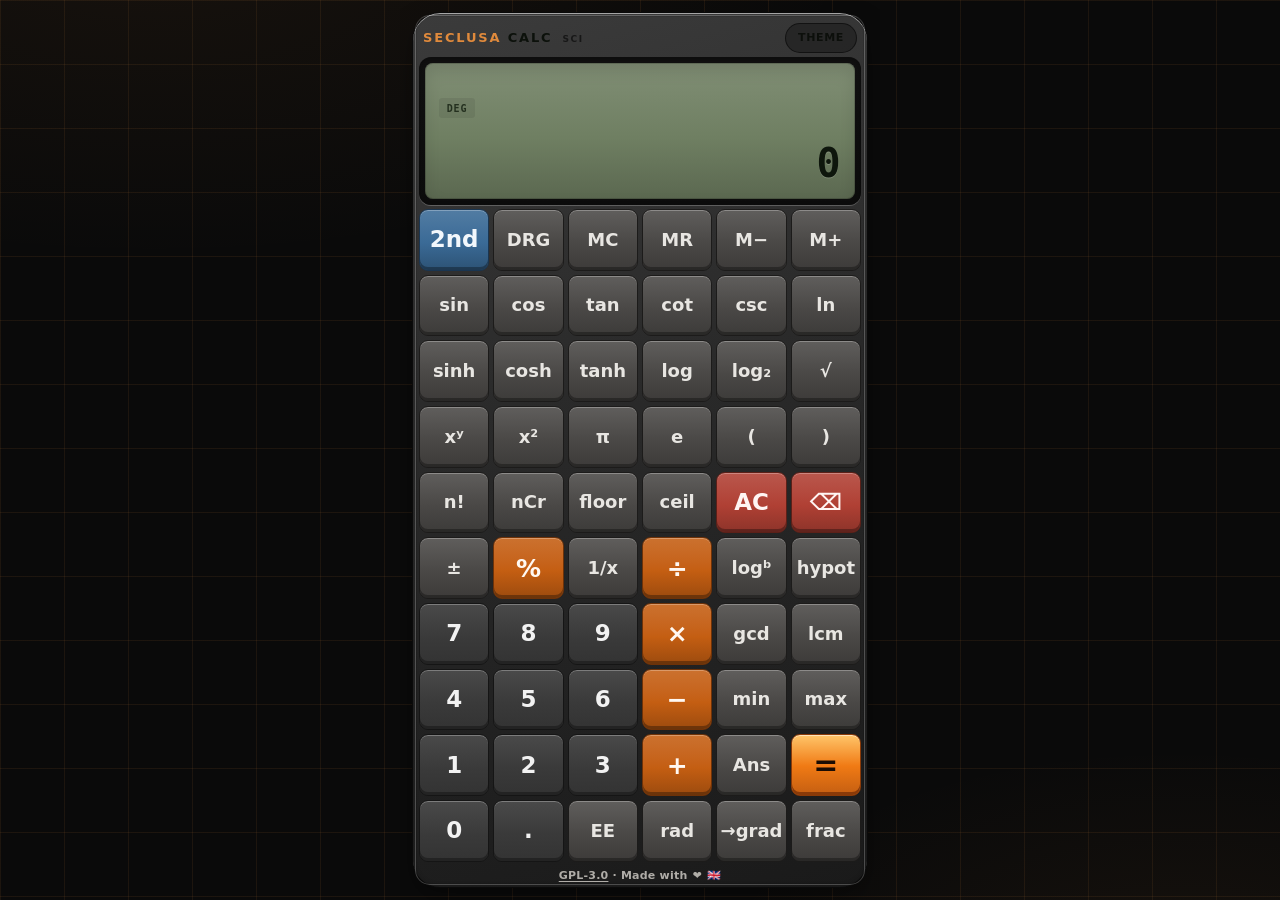
==== index.html @ 51671298 "Release 0.1.20: Seclusa Calc PWA — Casio %, System theme boot, handheld pad. Co-authored-by: Cursor " ====
<!DOCTYPE html>
<html lang="en" data-theme="dark" data-bg="grid">
<head>
  <meta charset="utf-8">
  <meta name="viewport" content="width=device-width, initial-scale=1, viewport-fit=cover">
  <meta name="description" content="Scientific calculator on this device. Nothing is sent anywhere.">
  <meta name="referrer" content="no-referrer">
  <meta name="color-scheme" content="light dark">
  <meta name="theme-color" content="#ffffff" media="(prefers-color-scheme: light)">
  <meta name="theme-color" content="#0a0a0a" media="(prefers-color-scheme: dark)">
  <meta name="apple-mobile-web-app-capable" content="yes">
  <meta name="mobile-web-app-capable" content="yes">
  <meta name="apple-mobile-web-app-title" content="Seclusa Calc">
  <meta name="version" content="0.1.20">

  <!--
    Permissions-Policy in a <meta> tag is inert. Browsers only honour it as a
    response header. It is here so the intent is visible next to the page that
    needs it; the enforcement lives in _headers and .htaccess.
  -->
  <meta http-equiv="Permissions-Policy" content="camera=(), microphone=(), geolocation=(), payment=(), usb=(), interest-cohort=(), browsing-topics=()">

  <!--
    CSP meta. Kept in step with the header by the copy in _headers and .htaccess.
    `connect-src 'none'` is the important one: the app cannot make a network
    request even if it wanted to. `frame-ancestors` is deliberately absent:
    browsers ignore it inside <meta>.
  -->
  <meta http-equiv="Content-Security-Policy" content="default-src 'self'; script-src 'self'; style-src 'self'; img-src 'self' data:; font-src 'self'; connect-src 'none'; media-src 'self'; object-src 'none'; base-uri 'none'; form-action 'none'; frame-src 'none'; child-src 'none'; manifest-src 'self'; worker-src 'self'; upgrade-insecure-requests">

  <title>Seclusa Calc</title>

  <script src="static/js/theme-boot.js?v=0.1.20"></script>
  <link rel="stylesheet" href="static/css/seclusa-base.css?v=0.1.20">
  <link rel="stylesheet" href="static/css/app.css?v=0.1.20">
  <link rel="manifest" href="manifest.json">
  <link rel="icon" href="static/icons/icon.svg" type="image/svg+xml">
  <link rel="apple-touch-icon" href="static/icons/icon-192.png">
</head>
<body>

<main class="wrap">
  <section class="calc" aria-label="Scientific calculator">
    <header class="calc-top">
      <div class="calc-badge">
        <h1 class="brand"><span class="brand-mark">SECLUSA</span> CALC</h1>
        <span class="calc-badge-model">SCI</span>
      </div>
      <button type="button" class="theme-btn" id="btn-theme" aria-haspopup="dialog" aria-controls="sheet-theme" aria-expanded="false">Theme</button>
    </header>

    <div class="readout" aria-live="polite">
      <div class="readout-glass">
        <div class="readout-meta">
          <button type="button" class="angle-chip" id="angle-mode" aria-pressed="false" title="Cycle degrees / radians / gradians">DEG</button>
          <span class="mem-chip" id="second-indicator" hidden>2nd</span>
          <span class="mem-chip" id="mem-indicator" hidden>M</span>
        </div>
        <div class="expr" id="expr"></div>
        <div class="display" id="display">0</div>
      </div>
    </div>

    <div class="keypad" id="keypad" role="group" aria-label="Calculator keys">
      <!-- row: shift + memory + angle -->
      <button type="button" class="key key-shift" data-key="2nd" aria-pressed="false">2nd</button>
      <button type="button" class="key key-fn" data-key="DRG"><span class="k-main">DRG</span></button>
      <button type="button" class="key key-fn" data-key="MC">MC</button>
      <button type="button" class="key key-fn" data-key="MR">MR</button>
      <button type="button" class="key key-fn" data-key="M-">M−</button>
      <button type="button" class="key key-fn" data-key="M+">M+</button>

      <!-- trig / inverse -->
      <button type="button" class="key key-fn" data-key="sin"><span class="k-main">sin</span><span class="k-alt">asin</span></button>
      <button type="button" class="key key-fn" data-key="cos"><span class="k-main">cos</span><span class="k-alt">acos</span></button>
      <button type="button" class="key key-fn" data-key="tan"><span class="k-main">tan</span><span class="k-alt">atan</span></button>
      <button type="button" class="key key-fn" data-key="cot"><span class="k-main">cot</span><span class="k-alt">sec</span></button>
      <button type="button" class="key key-fn" data-key="csc"><span class="k-main">csc</span><span class="k-alt">atan2</span></button>
      <button type="button" class="key key-fn" data-key="ln"><span class="k-main">ln</span><span class="k-alt">eˣ</span></button>

      <!-- hyperbolic / logs / roots -->
      <button type="button" class="key key-fn" data-key="sinh"><span class="k-main">sinh</span><span class="k-alt">asinh</span></button>
      <button type="button" class="key key-fn" data-key="cosh"><span class="k-main">cosh</span><span class="k-alt">acosh</span></button>
      <button type="button" class="key key-fn" data-key="tanh"><span class="k-main">tanh</span><span class="k-alt">atanh</span></button>
      <button type="button" class="key key-fn" data-key="log"><span class="k-main">log</span><span class="k-alt">10ˣ</span></button>
      <button type="button" class="key key-fn" data-key="log2"><span class="k-main">log₂</span><span class="k-alt">2ˣ</span></button>
      <button type="button" class="key key-fn" data-key="sqrt"><span class="k-main">√</span><span class="k-alt">∛</span></button>

      <!-- powers / constants / grouping -->
      <button type="button" class="key key-fn" data-key="x^y"><span class="k-main">xʸ</span><span class="k-alt">ʸ√x</span></button>
      <button type="button" class="key key-fn" data-key="x²"><span class="k-main">x²</span><span class="k-alt">x³</span></button>
      <button type="button" class="key key-fn" data-key="π"><span class="k-main">π</span><span class="k-alt">φ</span></button>
      <button type="button" class="key key-fn" data-key="e"><span class="k-main">e</span><span class="k-alt">rand</span></button>
      <button type="button" class="key key-fn" data-key="("><span class="k-main">(</span><span class="k-alt">,</span></button>
      <button type="button" class="key key-fn" data-key=")"><span class="k-main">)</span><span class="k-alt">|x|</span></button>

      <!-- combinatorics / clear -->
      <button type="button" class="key key-fn" data-key="!"><span class="k-main">n!</span><span class="k-alt">nPr</span></button>
      <button type="button" class="key key-fn" data-key="ncr"><span class="k-main">nCr</span><span class="k-alt">nPr</span></button>
      <button type="button" class="key key-fn" data-key="floor"><span class="k-main">floor</span><span class="k-alt">round</span></button>
      <button type="button" class="key key-fn" data-key="ceil"><span class="k-main">ceil</span><span class="k-alt">trunc</span></button>
      <button type="button" class="key key-warn" data-key="AC">AC</button>
      <button type="button" class="key key-warn" data-key="C">⌫</button>

      <!-- ops + extras -->
      <button type="button" class="key key-fn" data-key="±"><span class="k-main">±</span><span class="k-alt">EE</span></button>
      <button type="button" class="key key-op" data-key="%"><span class="k-main">%</span><span class="k-alt">frac</span></button>
      <button type="button" class="key key-fn" data-key="1/x"><span class="k-main">1/x</span><span class="k-alt">sign</span></button>
      <button type="button" class="key key-op" data-key="÷">÷</button>
      <button type="button" class="key key-fn" data-key="logb">logᵇ</button>
      <button type="button" class="key key-fn" data-key="hypot">hypot</button>

      <button type="button" class="key" data-key="7">7</button>
      <button type="button" class="key" data-key="8">8</button>
      <button type="button" class="key" data-key="9">9</button>
      <button type="button" class="key key-op" data-key="×">×</button>
      <button type="button" class="key key-fn" data-key="gcd">gcd</button>
      <button type="button" class="key key-fn" data-key="lcm">lcm</button>

      <button type="button" class="key" data-key="4">4</button>
      <button type="button" class="key" data-key="5">5</button>
      <button type="button" class="key" data-key="6">6</button>
      <button type="button" class="key key-op" data-key="-">−</button>
      <button type="button" class="key key-fn" data-key="min">min</button>
      <button type="button" class="key key-fn" data-key="max">max</button>

      <button type="button" class="key" data-key="1">1</button>
      <button type="button" class="key" data-key="2">2</button>
      <button type="button" class="key" data-key="3">3</button>
      <button type="button" class="key key-op" data-key="+">+</button>
      <button type="button" class="key key-fn" data-key="ans"><span class="k-main">Ans</span><span class="k-alt">deg</span></button>
      <button type="button" class="key key-eq" data-key="=">=</button>

      <button type="button" class="key key-zero" data-key="0">0</button>
      <button type="button" class="key" data-key=".">.</button>
      <button type="button" class="key key-fn" data-key="EE">EE</button>
      <button type="button" class="key key-fn" data-key="rad">rad</button>
      <button type="button" class="key key-fn" data-key="grad">→grad</button>
      <button type="button" class="key key-fn" data-key="frac">frac</button>
    </div>

    <footer class="calc-foot">
      <p>
        <a href="LICENSE">GPL-3.0</a>
        · Made with <span class="heart" role="img" aria-label="love">❤️</span> 🇬🇧
      </p>
    </footer>
  </section>
</main>

<div class="scrim" id="scrim"></div>

<div class="sheet" id="sheet-theme" role="dialog" aria-modal="false" aria-label="Theme" aria-hidden="true" inert>
  <div class="sheet-handle" aria-hidden="true"></div>
  <h3>Theme</h3>
  <p class="note">Mode</p>
  <div class="theme-mode-row" role="radiogroup" aria-label="Colour mode">
    <button type="button" class="theme-chip" data-theme-opt="system" role="radio" aria-checked="false">System</button>
    <button type="button" class="theme-chip" data-theme-opt="light" role="radio" aria-checked="false">Light</button>
    <button type="button" class="theme-chip" data-theme-opt="dark" role="radio" aria-checked="false">Dark</button>
  </div>
  <p class="note">Orange ruled lines stay on. Solid colour skies are not used here.</p>
  <p class="note">On this device</p>
  <div class="theme-mode-row">
    <button type="button" class="btn" id="btn-clear">Clear saved data</button>
  </div>
</div>

<div class="toast" id="toast" role="status" aria-live="polite" hidden></div>

<script src="static/js/store.js?v=0.1.20"></script>
<script src="static/js/theme.js?v=0.1.20"></script>
<script src="static/js/calc.js?v=0.1.20"></script>
<script src="static/js/app.js?v=0.1.20"></script>
</body>
</html>
---- static/css/seclusa-base.css ----
/*
 * Seclusa base theme — the shared palette for every Seclusa app.
 *
 * CANONICAL COPY. Edit this file, then run:
 *
 *     python3 scripts/sync_theme.py
 *
 * which copies it into each app that has opted in. A test fails if any app's
 * copy has drifted from this one, so there is exactly one place to change.
 *
 * Why a copy and not a shared link: every app here is a standalone PWA. It has
 * to work offline, be hosted from its own folder, and open from a file:// path
 * in development. A stylesheet that reached across folders into a parent
 * directory would break all three. So the tokens travel with the app.
 *
 * The palette is black and white on purpose. These apps are sold on what they
 * do not do with your data, and colour is not something that earns its place
 * here. There is no brand colour: the accent is simply the opposite of the
 * background, white on black and black on white.
 *
 * The default page sky is orange ruled lines + a soft orange corner glow on
 * that black/white surface (Light = white sheet, Dark = near-black). Apps that
 * need a flat or solid sky set data-bg to something other than "grid".
 *
 * Two things keep colour, because colour there carries meaning and removing it
 * would remove information rather than decoration:
 *   - status (--danger, --warn, --ok): an overdue reminder has to look overdue
 *   - the calendar's event types, which the user can set themselves

 */

:root {
  color-scheme: light;

  /* Surfaces. Near-black rather than pure black so an edge against pure black
     is still visible on an OLED panel. */
  --bg: #ffffff;
  --surface: #ffffff;
  --surface-2: #f2f2f2;
  --surface-3: #e6e6e6;

  /* Text. */
  --text: #0a0a0a;
  --text-dim: #5a5a5a;
  --text-faint: #8a8a8a;

  /* Lines. */
  --border: #d4d4d4;
  --border-strong: #a8a8a8;

  /* Ruled lines on a sheet of paper. Derived rather than repeated per theme,
     so it darkens and lightens with everything else. */
  --rule: color-mix(in srgb, var(--text) 9%, transparent);

  /* The accent is the opposite of the background: it marks the current
     selection and the primary action, nothing else. */
  --accent: #0a0a0a;
  --accent-hover: #000000;
  --accent-text: #ffffff;
  --accent-tint: rgba(10, 10, 10, 0.08);
  --accent-glow: rgba(10, 10, 10, 0.28);

  /* The one warm note. Deliberately weak: this tints and glows, it does not
     fill. Anything solid should use --accent. */
  --warm: #c45e12;
  --warm-strong: #9a4a0c;
  --warm-tint: rgba(196, 94, 18, 0.09);
  --warm-edge: rgba(196, 94, 18, 0.4);
  --warm-glow: rgba(196, 94, 18, 0.32);

  /* Status. Kept because they carry meaning, not decoration. */
  --danger: #a1160d;
  --warn: #6b4b00;
  --ok: #1c6b3c;

  --shadow: 0 1px 3px rgba(0, 0, 0, 0.13), 0 1px 2px rgba(0, 0, 0, 0.09);
  --radius: 10px;

  /* Default orange lines sky (light sheet). Kept very faint so content wins. */
  --grid-line: color-mix(in srgb, var(--warm) 7%, transparent);
  --grid-wash: color-mix(in srgb, var(--warm) 5%, transparent);
}

@media (prefers-color-scheme: dark) {
  :root {
    color-scheme: dark;

    --bg: #0a0a0a;
    --surface: #111111;
    --surface-2: #1c1c1c;
    --surface-3: #262626;

    --text: #f5f5f5;
    --text-dim: #a3a3a3;
    --text-faint: #737373;

    --border: #2e2e2e;
    --border-strong: #454545;

    --accent: #ffffff;
    --accent-hover: #ffffff;
    --accent-text: #0a0a0a;
    --accent-tint: rgba(255, 255, 255, 0.14);
    --accent-glow: rgba(255, 255, 255, 0.4);

    --warm: #e08a3c;
    --warm-strong: #f0a35f;
    --warm-tint: rgba(224, 138, 60, 0.12);
    --warm-edge: rgba(224, 138, 60, 0.45);
    --warm-glow: rgba(224, 138, 60, 0.4);

    --danger: #f2857c;
    --warn: #e0b25a;
    --ok: #6cc48f;

    --shadow: 0 1px 3px rgba(0, 0, 0, 0.5);

    --grid-line: color-mix(in srgb, var(--warm) 9%, transparent);
    --grid-wash: color-mix(in srgb, var(--warm) 6%, transparent);
  }
}

/* When an app sets an explicit theme (the calendar pane does, via
   data-theme), that wins over the system preference. The tokens are declared
   once and re-pointed, rather than duplicated per attribute. */
[data-theme="light"] {
  color-scheme: light;
  --bg: #ffffff;
  --surface: #ffffff;
  --surface-2: #f2f2f2;
  --surface-3: #e6e6e6;
  --text: #0a0a0a;
  --text-dim: #5a5a5a;
  --text-faint: #8a8a8a;
  --border: #d4d4d4;
  --border-strong: #a8a8a8;
  --accent: #0a0a0a;
  --accent-hover: #000000;
  --accent-text: #ffffff;
  --accent-tint: rgba(10, 10, 10, 0.08);
  --accent-glow: rgba(10, 10, 10, 0.28);
  --warm: #c45e12;
  --warm-strong: #9a4a0c;
  --warm-tint: rgba(196, 94, 18, 0.09);
  --warm-edge: rgba(196, 94, 18, 0.4);
  --warm-glow: rgba(196, 94, 18, 0.32);
  --danger: #a1160d;
  --warn: #6b4b00;
  --ok: #1c6b3c;
  --grid-line: color-mix(in srgb, var(--warm) 7%, transparent);
  --grid-wash: color-mix(in srgb, var(--warm) 5%, transparent);
}

[data-theme="dark"] {
  color-scheme: dark;
  --bg: #0a0a0a;
  --surface: #111111;
  --surface-2: #1c1c1c;
  --surface-3: #262626;
  --text: #f5f5f5;
  --text-dim: #a3a3a3;
  --text-faint: #737373;
  --border: #2e2e2e;
  --border-strong: #454545;
  --accent: #ffffff;
  --accent-hover: #ffffff;
  --accent-text: #0a0a0a;
  --accent-tint: rgba(255, 255, 255, 0.14);
  --accent-glow: rgba(255, 255, 255, 0.4);
  --warm: #e08a3c;
  --warm-strong: #f0a35f;
  --warm-tint: rgba(224, 138, 60, 0.12);
  --warm-edge: rgba(224, 138, 60, 0.45);
  --warm-glow: rgba(224, 138, 60, 0.4);
  --danger: #f2857c;
  --warn: #e0b25a;
  --ok: #6cc48f;
  --grid-line: color-mix(in srgb, var(--warm) 9%, transparent);
  --grid-wash: color-mix(in srgb, var(--warm) 6%, transparent);
}

/*
 * Default Seclusa sky: orange ruled lines + soft corner glow.
 * Light = white sheet; Dark = near-black. No filter / background-attachment:fixed.
 * Opt out: set data-bg to anything except "grid" (Weather solid skies do this).
 */
html {
  background-color: var(--bg);
}

/*
 * Body stays transparent + isolated so body::before (z-index: -1) can paint
 * the sky. An opaque body (or a ::before that slips behind html) hid the lines
 * so only a top sliver leaked. Solid data-bg values set body colour below.
 */
html body {
  background-color: transparent;
  isolation: isolate;
}

html body::before {
  content: "";
  position: fixed;
  inset: 0;
  z-index: -1;
  pointer-events: none;
  background-color: var(--bg);
  background-image:
    linear-gradient(var(--grid-line) 1px, transparent 1px),
    linear-gradient(90deg, var(--grid-line) 1px, transparent 1px),
    radial-gradient(ellipse 95% 60% at 12% -6%, var(--grid-wash), transparent 58%),
    radial-gradient(ellipse 70% 48% at 92% 108%, var(--grid-wash), transparent 52%);
  background-size: 64px 64px, 64px 64px, auto, auto;
}

html[data-bg]:not([data-bg="grid"]) body::before {
  background-image: none;
  background-color: var(--bg-solid, var(--bg));
}

/* Named / custom solid page colours (Theme → Background). Not Day/Night. */
html {
  --bg-custom: #5faff0;
  --bg-solid: var(--bg);
}

html[data-bg="blue"] { --bg-solid: #3b82f6; }
html[data-bg="lightblue"] { --bg-solid: #7dd3fc; }
html[data-bg="teal"] { --bg-solid: #14b8a6; }
html[data-bg="green"] { --bg-solid: #22c55e; }
html[data-bg="yellow"] { --bg-solid: #facc15; }
html[data-bg="orange"] { --bg-solid: #f97316; }
html[data-bg="red"] { --bg-solid: #ef4444; }
html[data-bg="purple"] { --bg-solid: #a855f7; }
html[data-bg="black"] { --bg-solid: #0a0a0a; }
html[data-bg="white"] { --bg-solid: #ffffff; }
html[data-bg="custom"] { --bg-solid: var(--bg-custom, #5faff0); }

html[data-bg="blue"],
html[data-bg="lightblue"],
html[data-bg="teal"],
html[data-bg="green"],
html[data-bg="yellow"],
html[data-bg="orange"],
html[data-bg="red"],
html[data-bg="purple"],
html[data-bg="black"],
html[data-bg="white"],
html[data-bg="custom"] {
  --bg: var(--bg-solid);
  background-color: var(--bg-solid);
}

html[data-bg="blue"] body,
html[data-bg="lightblue"] body,
html[data-bg="teal"] body,
html[data-bg="green"] body,
html[data-bg="yellow"] body,
html[data-bg="orange"] body,
html[data-bg="red"] body,
html[data-bg="purple"] body,
html[data-bg="black"] body,
html[data-bg="white"] body,
html[data-bg="custom"] body {
  background-color: var(--bg-solid);
}

/* Colour / light pages → frosted light chrome. Near-black → dark chrome. */
html[data-bg="white"],
html[data-bg="yellow"],
html[data-bg="lightblue"],
html[data-bg="blue"],
html[data-bg="teal"],
html[data-bg="green"],
html[data-bg="orange"],
html[data-bg="red"],
html[data-bg="purple"],
html[data-bg-tone="light"] {
  --surface: color-mix(in srgb, #ffffff 92%, var(--bg-solid));
  --surface-2: color-mix(in srgb, #ffffff 86%, var(--bg-solid));
  --surface-3: #ffffff;
  --border: color-mix(in srgb, #0a0a0a 14%, transparent);
  --border-strong: color-mix(in srgb, #0a0a0a 22%, transparent);
  --text: #0a0a0a;
  --text-dim: #4a4a4a;
  --text-faint: #6a6a6a;
  --accent: #0a0a0a;
  --accent-hover: #000000;
  --accent-text: #ffffff;
  --accent-tint: rgba(10, 10, 10, 0.08);
}

html[data-bg="black"],
html[data-bg-tone="dark"] {
  --surface: #141414;
  --surface-2: #1c1c1c;
  --surface-3: #262626;
  --border: #2e2e2e;
  --border-strong: #454545;
  --text: #f5f5f5;
  --text-dim: #a3a3a3;
  --text-faint: #737373;
  --accent: #ffffff;
  --accent-hover: #ffffff;
  --accent-text: #0a0a0a;
  --accent-tint: rgba(255, 255, 255, 0.14);
}

html[data-bg="custom"][data-bg-tone="light"] {
  --surface: color-mix(in srgb, #ffffff 92%, var(--bg-solid));
  --surface-2: color-mix(in srgb, #ffffff 86%, var(--bg-solid));
  --surface-3: #ffffff;
  --border: color-mix(in srgb, #0a0a0a 14%, transparent);
  --border-strong: color-mix(in srgb, #0a0a0a 22%, transparent);
  --text: #0a0a0a;
  --text-dim: #4a4a4a;
  --text-faint: #6a6a6a;
  --accent: #0a0a0a;
  --accent-hover: #000000;
  --accent-text: #ffffff;
}

html[data-bg="custom"][data-bg-tone="dark"] {
  --surface: color-mix(in srgb, #141414 88%, var(--bg-solid));
  --surface-2: color-mix(in srgb, #1c1c1c 90%, var(--bg-solid));
  --surface-3: color-mix(in srgb, #262626 92%, var(--bg-solid));
  --border: color-mix(in srgb, #ffffff 14%, transparent);
  --border-strong: color-mix(in srgb, #ffffff 22%, transparent);
  --text: #f5f5f5;
  --text-dim: #a3a3a3;
  --text-faint: #737373;
  --accent: #ffffff;
  --accent-hover: #ffffff;
  --accent-text: #0a0a0a;
}
---- static/css/app.css ----
/*
 * Seclusa Calc — full-viewport calculator body.
 * Palette tokens live in seclusa-base.css. Orange accents use --warm.
 */

* { box-sizing: border-box; }
[hidden] { display: none !important; }

html {
  height: 100%;
}

body {
  margin: 0;
  min-height: 100%;
  min-height: 100dvh;
  display: flex;
  flex-direction: column;
  background: var(--bg);
  color: var(--text);
  font: 15px/1.5 system-ui, -apple-system, "Segoe UI", Roboto, sans-serif;
  -webkit-font-smoothing: antialiased;
  overscroll-behavior: none;
}

button { font: inherit; color: inherit; background: none; border: none; cursor: pointer; }
:focus-visible { outline: 2px solid var(--warm); outline-offset: 2px; }

/* ------------------------------------------------------------------ page */

.wrap {
  flex: 1 1 auto;
  display: flex;
  flex-direction: column;
  min-height: 100%;
  min-height: 100dvh;
  width: 100%;
  max-width: 480px;
  margin: 0 auto;
  overflow-x: hidden;
  overflow-y: auto;
  -webkit-overflow-scrolling: touch;
  padding:
    env(safe-area-inset-top, 0px)
    env(safe-area-inset-right, 0px)
    env(safe-area-inset-bottom, 0px)
    env(safe-area-inset-left, 0px);
}

/* ---------------------------------------------------------- calc chassis */

.calc {
  --calc-shell: #d8d6d2;
  --calc-shell-deep: #b8b5b0;
  --calc-shell-edge: #9a9792;
  --calc-inset: #c4c1bc;
  --calc-lcd: #9aaa8e;
  --calc-lcd-ink: #1a2a18;
  --calc-lcd-dim: #3d4f38;
  --calc-lcd-frame: #6a6864;
  --key-digit: #f4f2ee;
  --key-digit-edge: #c8c4bc;
  --key-digit-ink: #1a1a1a;
  --key-fn: #5c5a58;
  --key-fn-edge: #3a3836;
  --key-fn-ink: #f0eeea;
  --key-op: #c45e12;
  --key-op-edge: #8a400c;
  --key-op-ink: #fff8f2;
  --key-warn: #a83a2e;
  --key-warn-edge: #6e241c;
  --key-warn-ink: #fff5f3;
  --key-eq: #1f1e1c;
  --key-eq-edge: #000;
  --key-eq-ink: #f5f3ef;
  --key-shift: #2f5f8a;
  --key-shift-edge: #1a3a58;
  --key-shift-ink: #f2f7fc;
  --calc-foot-ink: #5c5955;

  position: relative;
  flex: 1 1 auto;
  display: flex;
  flex-direction: column;
  gap: 4px;
  min-height: 100%;
  padding: 8px 6px 2px;
  border-radius: 0;
  background:
    linear-gradient(165deg,
      color-mix(in srgb, var(--calc-shell) 92%, #fff) 0%,
      var(--calc-shell) 42%,
      var(--calc-shell-deep) 100%);
  border: none;
  box-shadow:
    0 1px 0 color-mix(in srgb, #fff 45%, transparent) inset,
    0 -2px 4px color-mix(in srgb, #000 12%, transparent) inset;
}

.calc::before {
  content: "";
  position: absolute;
  inset: 3px;
  border-radius: 14px;
  border: 1px solid color-mix(in srgb, #000 10%, transparent);
  pointer-events: none;
  box-shadow: 0 0 0 1px color-mix(in srgb, #fff 22%, transparent);
}

html[data-theme="dark"] .calc {
  --calc-shell: #2a2a2a;
  --calc-shell-deep: #1a1a1a;
  --calc-shell-edge: #0a0a0a;
  --calc-inset: #1f1f1f;
  --calc-lcd: #6f7f62;
  --calc-lcd-ink: #0e160c;
  --calc-lcd-dim: #24301f;
  --calc-lcd-frame: #111;
  --key-digit: #3a3a3a;
  --key-digit-edge: #151515;
  --key-digit-ink: #f2f2f2;
  --key-fn: #4a4846;
  --key-fn-edge: #1c1b1a;
  --key-fn-ink: #e8e6e2;
  --key-op: #c45e12;
  --key-op-edge: #6e3208;
  --key-op-ink: #fff8f2;
  --key-warn: #b04034;
  --key-warn-edge: #5c2018;
  --key-warn-ink: #fff5f3;
  --key-eq: #0a0a0a;
  --key-eq-edge: #000;
  --key-eq-ink: #f5f3ef;
  --key-shift: #3a6a96;
  --key-shift-edge: #1a3550;
  --key-shift-ink: #f2f7fc;
  --calc-foot-ink: #b0ada8;
}

/* ----------------------------------------------------------- calc header */

.calc-top {
  position: relative;
  z-index: 1;
  display: flex;
  align-items: center;
  gap: 8px;
  flex: none;
  padding: 2px 4px 0;
}

.calc-badge {
  flex: 1;
  min-width: 0;
  display: flex;
  align-items: baseline;
  gap: 10px;
  letter-spacing: 0.14em;
  text-transform: uppercase;
}

.brand {
  margin: 0;
  font-size: 13px;
  font-weight: 800;
  letter-spacing: 0.14em;
  overflow: hidden;
  text-overflow: ellipsis;
  white-space: nowrap;
  color: color-mix(in srgb, var(--calc-lcd-ink) 55%, var(--calc-shell-edge));
}

.brand-mark {
  color: var(--warm);
}

.calc-badge-model {
  flex: none;
  font-size: 9px;
  font-weight: 650;
  letter-spacing: 0.18em;
  color: color-mix(in srgb, var(--calc-shell-edge) 70%, transparent);
}

.theme-btn {
  flex: none;
  height: 30px;
  min-width: 52px;
  padding: 0 12px;
  border-radius: 999px;
  border: 1px solid color-mix(in srgb, var(--calc-shell-edge) 70%, transparent);
  background: color-mix(in srgb, var(--calc-shell-deep) 55%, transparent);
  color: color-mix(in srgb, var(--calc-lcd-ink) 40%, var(--calc-shell-edge));
  font-size: 11px;
  font-weight: 700;
  letter-spacing: 0.06em;
  text-transform: uppercase;
}
.theme-btn:hover { border-color: var(--warm); color: var(--warm); }
.theme-btn:active { transform: scale(.96); }

/* ---------------------------------------------------------------- LCD */

.readout {
  position: relative;
  z-index: 1;
  flex: none;
  padding: 6px;
  border-radius: 12px;
  background:
    linear-gradient(180deg,
      var(--calc-lcd-frame) 0%,
      color-mix(in srgb, var(--calc-lcd-frame) 70%, #000) 100%);
  box-shadow:
    0 1px 0 color-mix(in srgb, #fff 22%, transparent),
    0 3px 6px color-mix(in srgb, #000 28%, transparent) inset;
}

.readout-glass {
  min-height: 136px;
  padding: 12px 14px 14px;
  border-radius: 8px;
  display: flex;
  flex-direction: column;
  justify-content: flex-end;
  gap: 2px;
  color: var(--calc-lcd-ink);
  background-image:
    linear-gradient(180deg,
      color-mix(in srgb, var(--calc-lcd) 88%, #fff) 0%,
      var(--calc-lcd) 55%,
      color-mix(in srgb, var(--calc-lcd) 82%, #000) 100%),
    repeating-linear-gradient(
      0deg,
      transparent,
      transparent 2px,
      color-mix(in srgb, #000 4%, transparent) 2px,
      color-mix(in srgb, #000 4%, transparent) 3px
    );
  box-shadow:
    0 0 0 1px color-mix(in srgb, #000 18%, transparent) inset,
    0 8px 16px color-mix(in srgb, #000 12%, transparent) inset;
}

.readout-meta {
  display: flex;
  align-items: center;
  gap: 6px;
  min-height: 22px;
  margin-bottom: 4px;
}

.angle-chip,
.mem-chip {
  display: inline-flex;
  align-items: center;
  justify-content: center;
  min-width: 36px;
  height: 20px;
  padding: 0 6px;
  border-radius: 3px;
  border: none;
  font-size: 10px;
  font-weight: 800;
  letter-spacing: 0.08em;
  font-family: ui-monospace, "SF Mono", Menlo, Consolas, monospace;
  color: var(--calc-lcd-dim);
  background: color-mix(in srgb, #000 8%, transparent);
}

.angle-chip[aria-pressed="true"],
.mem-chip.is-second {
  color: var(--calc-lcd-ink);
  background: color-mix(in srgb, #000 14%, transparent);
}

.expr {
  min-height: 1.15em;
  font-family: ui-monospace, "SF Mono", Menlo, Consolas, monospace;
  font-size: 12px;
  color: var(--calc-lcd-dim);
  word-break: break-all;
  text-align: right;
  letter-spacing: 0.02em;
}

.display {
  font-family: ui-monospace, "SF Mono", Menlo, Consolas, monospace;
  font-variant-numeric: tabular-nums;
  font-size: clamp(28px, 8vw, 40px);
  font-weight: 700;
  line-height: 1.1;
  text-align: right;
  word-break: break-all;
  letter-spacing: 0.01em;
  color: var(--calc-lcd-ink);
  text-shadow: 0 1px 0 color-mix(in srgb, #fff 18%, transparent);
}

.display.is-error { color: #6a1c14; }

/* ---------------------------------------------------------------- keypad */

.keypad {
  position: relative;
  z-index: 1;
  flex: 1 1 auto;
  display: grid;
  grid-template-columns: repeat(6, minmax(0, 1fr));
  grid-template-rows: repeat(10, minmax(40px, 1fr));
  gap: 4px;
  min-height: 0;
  padding: 0;
}

.key {
  position: relative;
  min-height: 40px;
  height: 100%;
  padding: 0;
  border: 1px solid var(--key-digit-edge);
  border-radius: 9px;
  display: flex;
  align-items: center;
  justify-content: center;
  background:
    linear-gradient(180deg,
      color-mix(in srgb, var(--key-digit) 92%, #fff) 0%,
      var(--key-digit) 55%,
      color-mix(in srgb, var(--key-digit) 88%, #000) 100%);
  color: var(--key-digit-ink);
  font-size: 23px;
  font-weight: 700;
  touch-action: manipulation;
  line-height: 1;
  box-shadow:
    inset 0 1px 0 color-mix(in srgb, #fff 28%, transparent),
    inset 0 -3px 0 color-mix(in srgb, #000 32%, transparent);
  transition: transform .06s ease, box-shadow .06s ease;
}
.key:hover {
  filter: brightness(1.04);
}
.key:active {
  transform: translateY(1px);
  box-shadow:
    inset 0 1px 0 color-mix(in srgb, #fff 18%, transparent),
    inset 0 -1px 0 color-mix(in srgb, #000 40%, transparent);
}

.key-fn {
  font-size: 18px;
  font-weight: 650;
  color: var(--key-fn-ink);
  border-color: var(--key-fn-edge);
  background:
    linear-gradient(180deg,
      color-mix(in srgb, var(--key-fn) 88%, #fff) 0%,
      var(--key-fn) 55%,
      color-mix(in srgb, var(--key-fn) 82%, #000) 100%);
}

.key-op {
  font-size: 25px;
  color: var(--key-op-ink);
  border-color: var(--key-op-edge);
  background:
    linear-gradient(180deg,
      color-mix(in srgb, var(--key-op) 88%, #fff) 0%,
      var(--key-op) 55%,
      color-mix(in srgb, var(--key-op) 80%, #000) 100%);
}

.key-warn {
  color: var(--key-warn-ink);
  border-color: var(--key-warn-edge);
  background:
    linear-gradient(180deg,
      color-mix(in srgb, var(--key-warn) 88%, #fff) 0%,
      var(--key-warn) 55%,
      color-mix(in srgb, var(--key-warn) 80%, #000) 100%);
}

.key-eq {
  color: #1a0c04;
  border-color: #8a3a08;
  font-size: 30px;
  font-weight: 800;
  background:
    linear-gradient(180deg, #ffc56a 0%, #f07a14 52%, #c45e12 100%);
  box-shadow:
    inset 0 1px 0 color-mix(in srgb, #fff 55%, transparent),
    inset 0 -3px 0 #8a3a08;
}
.key-eq:hover { filter: brightness(1.08); }
.key-eq:active {
  transform: translateY(1px);
  box-shadow:
    inset 0 1px 0 color-mix(in srgb, #fff 35%, transparent),
    inset 0 -1px 0 #8a3a08;
}

.key-shift {
  color: var(--key-shift-ink);
  border-color: var(--key-shift-edge);
  background:
    linear-gradient(180deg,
      color-mix(in srgb, var(--key-shift) 88%, #fff) 0%,
      var(--key-shift) 55%,
      color-mix(in srgb, var(--key-shift) 78%, #000) 100%);
}
.key-shift[aria-pressed="true"] {
  color: var(--key-op-ink);
  border-color: var(--key-op-edge);
  background:
    linear-gradient(180deg,
      color-mix(in srgb, var(--key-op) 88%, #fff) 0%,
      var(--key-op) 55%,
      color-mix(in srgb, var(--key-op) 80%, #000) 100%);
}

.key-zero { grid-column: span 1; }

.k-main,
.k-alt {
  display: block;
  text-align: center;
}
.k-alt {
  display: none;
  font-size: 13px;
  opacity: .95;
}

body.is-second .k-main { display: none; }
body.is-second .k-alt { display: block; }
body.is-second .key:not(:has(.k-alt)) .k-main { display: block; }

/* ----------------------------------------------------------- calc footer */

.calc-foot {
  position: relative;
  z-index: 1;
  flex: none;
  margin: 0;
  padding: 2px 4px 1px;
  text-align: center;
  color: var(--calc-foot-ink);
  font-size: 11px;
  font-weight: 600;
  letter-spacing: 0.02em;
}
.calc-foot p { margin: 0; }
.calc-foot a {
  color: inherit;
  text-decoration: underline;
  text-underline-offset: 2px;
}
.calc-foot .heart { margin: 0 1px; }

/* ---------------------------------------------------------------- sheet */

.scrim {
  position: fixed;
  inset: 0;
  z-index: 40;
  background: color-mix(in srgb, #000 35%, transparent);
  opacity: 0;
  pointer-events: none;
  transition: opacity .18s ease;
}
.scrim.open { opacity: 1; pointer-events: auto; }

.sheet {
  position: fixed;
  left: 50%;
  bottom: 0;
  z-index: 50;
  width: min(480px, 100%);
  transform: translate(-50%, 110%);
  transition: transform .2s ease;
  padding: 10px 16px calc(20px + env(safe-area-inset-bottom));
  border: 1px solid var(--border);
  border-bottom: none;
  border-radius: 18px 18px 0 0;
  background: var(--surface);
  box-shadow: var(--shadow);
}
.sheet.open { transform: translate(-50%, 0); }

.sheet-handle {
  width: 42px;
  height: 4px;
  margin: 2px auto 12px;
  border-radius: 999px;
  background: var(--border-strong);
}

.sheet h3 {
  margin: 0 0 10px;
  font-size: 16px;
}

.sheet .note {
  margin: 10px 0 8px;
  font-size: 12.5px;
  color: var(--text-dim);
}

.theme-mode-row {
  display: flex;
  flex-wrap: wrap;
  gap: 8px;
}

.theme-chip {
  min-height: 36px;
  padding: 0 14px;
  border-radius: 999px;
  border: 1px solid var(--border);
  background: var(--surface-2);
  font-size: 13px;
  font-weight: 600;
}
.theme-chip[aria-checked="true"] {
  background: var(--accent);
  color: var(--accent-text);
  border-color: var(--accent);
}

.btn {
  display: inline-flex;
  align-items: center;
  justify-content: center;
  min-height: 40px;
  padding: 0 16px;
  border: 1px solid var(--border-strong);
  border-radius: var(--radius);
  background: var(--surface);
  font-weight: 600;
  font-size: 14px;
}
.btn:hover { background: var(--surface-2); }

.toast {
  position: fixed;
  left: 50%;
  bottom: calc(20px + env(safe-area-inset-bottom));
  transform: translateX(-50%);
  z-index: 60;
  max-width: calc(100vw - 32px);
  padding: 10px 16px;
  border-radius: 999px;
  background: var(--accent);
  color: var(--accent-text);
  font-size: 13.5px;
  font-weight: 600;
  box-shadow: var(--shadow);
}

@media (prefers-reduced-motion: no-preference) {
  .toast { animation: rise .18s ease-out; }
  @keyframes rise { from { opacity: 0; transform: translate(-50%, 8px); } }
}

/* Wider screens: handheld body still fills the column height */
@media (min-width: 520px) {
  .wrap {
    padding: 12px;
    min-height: 100dvh;
  }
  .calc {
    border-radius: 28px;
    border: 1px solid var(--calc-shell-edge);
    box-shadow:
      0 1px 0 color-mix(in srgb, #fff 55%, transparent) inset,
      0 -2px 4px color-mix(in srgb, #000 12%, transparent) inset,
      0 18px 36px color-mix(in srgb, #000 22%, transparent),
      0 4px 10px color-mix(in srgb, #000 14%, transparent);
  }
}

@media (max-height: 720px) {
  .readout-glass { min-height: 112px; padding: 10px 12px 12px; }
  .display { font-size: clamp(26px, 7vw, 36px); }
  .calc { gap: 4px; padding: 6px 4px 2px; }
  .key { border-radius: 8px; }
}

@media (max-width: 420px) {
  .calc { padding: 6px 4px 2px; }
}
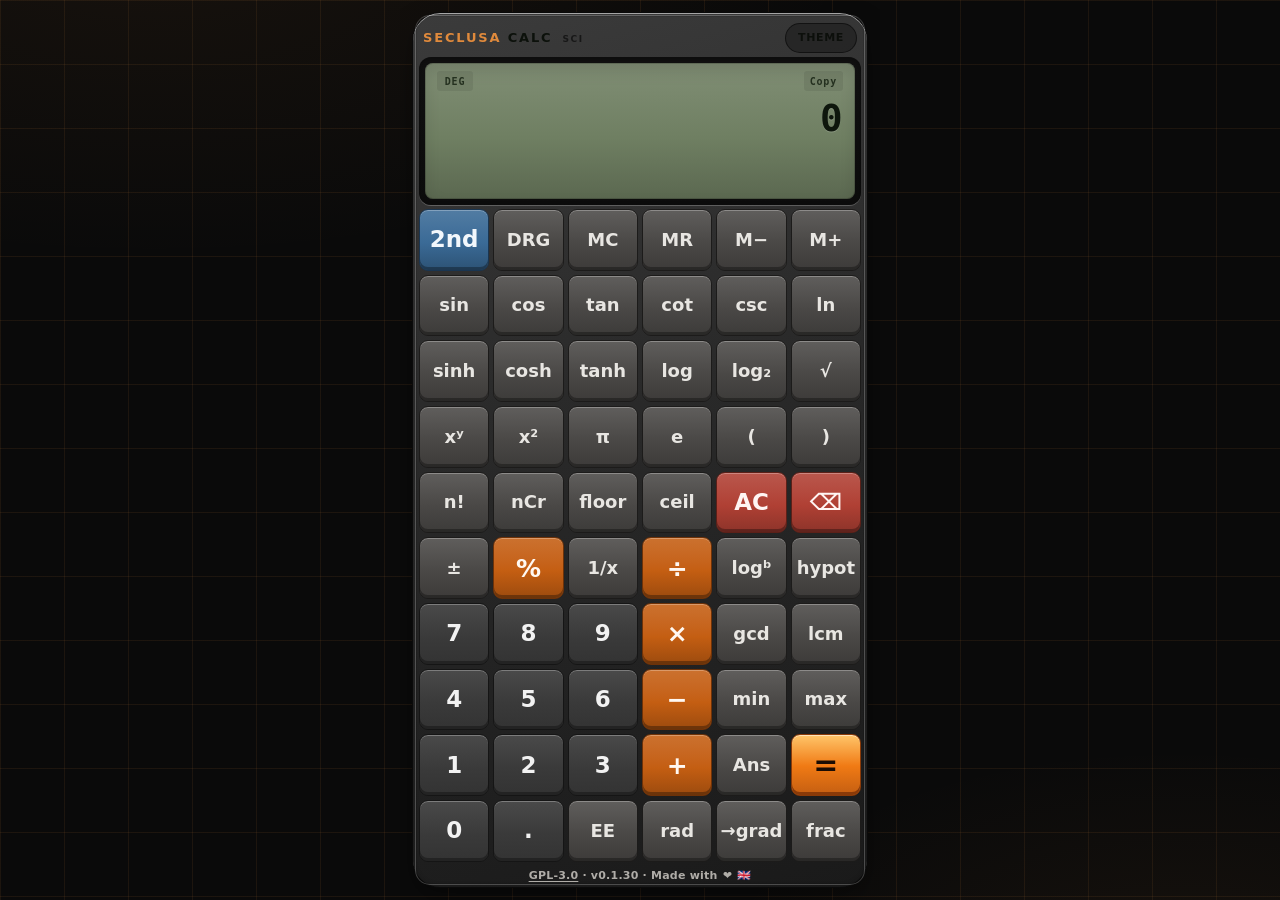
==== commit 8d9a69fb: "Release 0.1.30: LCD flow polish, wrap/scroll, copy answer, keep expr=. Co-authored-by: Cursor <curso" ====
--- a/index.html
+++ b/index.html
@@ -6,12 +6,11 @@
   <meta name="description" content="Scientific calculator on this device. Nothing is sent anywhere.">
   <meta name="referrer" content="no-referrer">
   <meta name="color-scheme" content="light dark">
-  <meta name="theme-color" content="#ffffff" media="(prefers-color-scheme: light)">
-  <meta name="theme-color" content="#0a0a0a" media="(prefers-color-scheme: dark)">
+  <meta name="theme-color" content="#0a0a0a">
   <meta name="apple-mobile-web-app-capable" content="yes">
   <meta name="mobile-web-app-capable" content="yes">
   <meta name="apple-mobile-web-app-title" content="Seclusa Calc">
-  <meta name="version" content="0.1.20">
+  <meta name="version" content="0.1.30">
 
   <!--
     Permissions-Policy in a <meta> tag is inert. Browsers only honour it as a
@@ -30,9 +29,9 @@
 
   <title>Seclusa Calc</title>
 
-  <script src="static/js/theme-boot.js?v=0.1.20"></script>
-  <link rel="stylesheet" href="static/css/seclusa-base.css?v=0.1.20">
-  <link rel="stylesheet" href="static/css/app.css?v=0.1.20">
+  <script src="static/js/theme-boot.js?v=0.1.30"></script>
+  <link rel="stylesheet" href="static/css/seclusa-base.css?v=0.1.30">
+  <link rel="stylesheet" href="static/css/app.css?v=0.1.30">
   <link rel="manifest" href="manifest.json">
   <link rel="icon" href="static/icons/icon.svg" type="image/svg+xml">
   <link rel="apple-touch-icon" href="static/icons/icon-192.png">
@@ -55,9 +54,12 @@
           <button type="button" class="angle-chip" id="angle-mode" aria-pressed="false" title="Cycle degrees / radians / gradians">DEG</button>
           <span class="mem-chip" id="second-indicator" hidden>2nd</span>
           <span class="mem-chip" id="mem-indicator" hidden>M</span>
+          <button type="button" class="angle-chip copy-chip" id="btn-copy" title="Copy answer">Copy</button>
         </div>
-        <div class="expr" id="expr"></div>
-        <div class="display" id="display">0</div>
+        <div class="readout-line" id="readout-line">
+          <div class="expr" id="expr" hidden></div>
+          <div class="display" id="display">0</div>
+        </div>
       </div>
     </div>
 
@@ -142,6 +144,7 @@
     <footer class="calc-foot">
       <p>
         <a href="LICENSE">GPL-3.0</a>
+        · <span id="app-version">v0.1.30</span>
         · Made with <span class="heart" role="img" aria-label="love">❤️</span> 🇬🇧
       </p>
     </footer>
@@ -157,7 +160,7 @@
   <div class="theme-mode-row" role="radiogroup" aria-label="Colour mode">
     <button type="button" class="theme-chip" data-theme-opt="system" role="radio" aria-checked="false">System</button>
     <button type="button" class="theme-chip" data-theme-opt="light" role="radio" aria-checked="false">Light</button>
-    <button type="button" class="theme-chip" data-theme-opt="dark" role="radio" aria-checked="false">Dark</button>
+    <button type="button" class="theme-chip" data-theme-opt="dark" role="radio" aria-checked="true">Dark</button>
   </div>
   <p class="note">Orange ruled lines stay on. Solid colour skies are not used here.</p>
   <p class="note">On this device</p>
@@ -168,9 +171,9 @@
 
 <div class="toast" id="toast" role="status" aria-live="polite" hidden></div>
 
-<script src="static/js/store.js?v=0.1.20"></script>
-<script src="static/js/theme.js?v=0.1.20"></script>
-<script src="static/js/calc.js?v=0.1.20"></script>
-<script src="static/js/app.js?v=0.1.20"></script>
+<script src="static/js/store.js?v=0.1.30"></script>
+<script src="static/js/theme.js?v=0.1.30"></script>
+<script src="static/js/calc.js?v=0.1.30"></script>
+<script src="static/js/app.js?v=0.1.30"></script>
 </body>
 </html>
--- a/static/css/app.css
+++ b/static/css/app.css
@@ -217,13 +217,17 @@
 }
 
 .readout-glass {
+  height: 136px;
   min-height: 136px;
-  padding: 12px 14px 14px;
+  max-height: 136px;
+  padding: 8px 12px 10px;
   border-radius: 8px;
   display: flex;
   flex-direction: column;
-  justify-content: flex-end;
-  gap: 2px;
+  justify-content: flex-start;
+  align-items: stretch;
+  gap: 4px;
+  overflow: hidden;
   color: var(--calc-lcd-ink);
   background-image:
     linear-gradient(180deg,
@@ -243,11 +247,17 @@
 }
 
 .readout-meta {
+  flex: 0 0 auto;
   display: flex;
   align-items: center;
   gap: 6px;
-  min-height: 22px;
-  margin-bottom: 4px;
+  min-height: 20px;
+  margin: 0;
+}
+
+.copy-chip {
+  margin-left: auto;
+  cursor: pointer;
 }
 
 .angle-chip,
@@ -274,25 +284,56 @@
   background: color-mix(in srgb, #000 14%, transparent);
 }
 
-.expr {
-  min-height: 1.15em;
-  font-family: ui-monospace, "SF Mono", Menlo, Consolas, monospace;
-  font-size: 12px;
-  color: var(--calc-lcd-dim);
-  word-break: break-all;
-  text-align: right;
-  letter-spacing: 0.02em;
-}
-
-.display {
+/*
+ * Text area under the chips: always room for exactly two rows.
+ * Expr + answer are one inline flow so wrap/scroll stays predictable.
+ * --lcd-row / font-size are set in app.js from the live box height.
+ */
+.readout-line {
+  --lcd-row: 40px;
+  flex: 1 1 auto;
+  min-height: 0;
+  display: block;
+  overflow-x: hidden;
+  overflow-y: auto;
+  overscroll-behavior: contain;
+  scrollbar-width: thin;
+  scrollbar-color: color-mix(in srgb, var(--calc-lcd-ink) 35%, transparent) transparent;
   font-family: ui-monospace, "SF Mono", Menlo, Consolas, monospace;
   font-variant-numeric: tabular-nums;
-  font-size: clamp(28px, 8vw, 40px);
+  font-size: calc(var(--lcd-row) * 0.8);
   font-weight: 700;
-  line-height: 1.1;
+  line-height: var(--lcd-row);
   text-align: right;
+  letter-spacing: 0.01em;
   word-break: break-all;
-  letter-spacing: 0.01em;
+  overflow-wrap: anywhere;
+}
+
+.readout-line::-webkit-scrollbar {
+  width: 4px;
+}
+.readout-line::-webkit-scrollbar-thumb {
+  background: color-mix(in srgb, var(--calc-lcd-ink) 35%, transparent);
+  border-radius: 4px;
+}
+.readout-line::-webkit-scrollbar-track {
+  background: transparent;
+}
+
+.expr {
+  display: inline;
+  margin: 0;
+  font: inherit;
+  color: var(--calc-lcd-dim);
+}
+
+.expr[hidden] { display: none !important; }
+
+.display {
+  display: inline;
+  margin: 0;
+  font: inherit;
   color: var(--calc-lcd-ink);
   text-shadow: 0 1px 0 color-mix(in srgb, #fff 18%, transparent);
 }
@@ -581,8 +622,12 @@
 }
 
 @media (max-height: 720px) {
-  .readout-glass { min-height: 112px; padding: 10px 12px 12px; }
-  .display { font-size: clamp(26px, 7vw, 36px); }
+  .readout-glass {
+    height: 112px;
+    min-height: 112px;
+    max-height: 112px;
+    padding: 6px 10px 8px;
+  }
   .calc { gap: 4px; padding: 6px 4px 2px; }
   .key { border-radius: 8px; }
 }
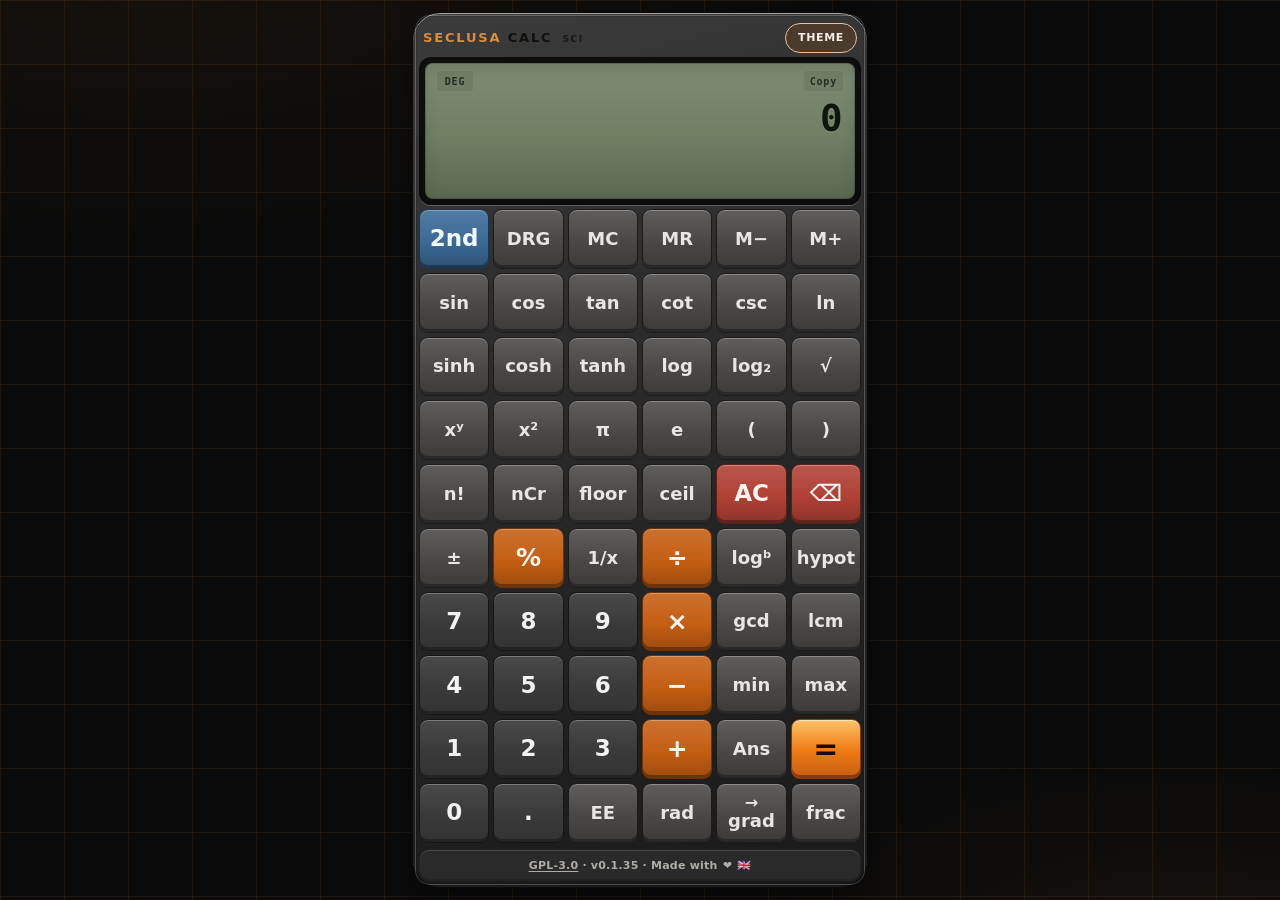
==== commit 0f65d2e9: "Release 0.1.35: theme/footer/2nd polish, keyboard docs, ship local fixes. Co-authored-by: Cursor <cu" ====
--- a/index.html
+++ b/index.html
@@ -10,7 +10,7 @@
   <meta name="apple-mobile-web-app-capable" content="yes">
   <meta name="mobile-web-app-capable" content="yes">
   <meta name="apple-mobile-web-app-title" content="Seclusa Calc">
-  <meta name="version" content="0.1.30">
+  <meta name="version" content="0.1.35">
 
   <!--
     Permissions-Policy in a <meta> tag is inert. Browsers only honour it as a
@@ -29,9 +29,9 @@
 
   <title>Seclusa Calc</title>
 
-  <script src="static/js/theme-boot.js?v=0.1.30"></script>
-  <link rel="stylesheet" href="static/css/seclusa-base.css?v=0.1.30">
-  <link rel="stylesheet" href="static/css/app.css?v=0.1.30">
+  <script src="static/js/theme-boot.js?v=0.1.35"></script>
+  <link rel="stylesheet" href="static/css/seclusa-base.css?v=0.1.35">
+  <link rel="stylesheet" href="static/css/app.css?v=0.1.35">
   <link rel="manifest" href="manifest.json">
   <link rel="icon" href="static/icons/icon.svg" type="image/svg+xml">
   <link rel="apple-touch-icon" href="static/icons/icon-192.png">
@@ -137,14 +137,14 @@
       <button type="button" class="key" data-key=".">.</button>
       <button type="button" class="key key-fn" data-key="EE">EE</button>
       <button type="button" class="key key-fn" data-key="rad">rad</button>
-      <button type="button" class="key key-fn" data-key="grad">→grad</button>
+      <button type="button" class="key key-fn key-stack" data-key="grad"><span class="k-arrow" aria-hidden="true">→</span><span class="k-main">grad</span></button>
       <button type="button" class="key key-fn" data-key="frac">frac</button>
     </div>
 
     <footer class="calc-foot">
       <p>
         <a href="LICENSE">GPL-3.0</a>
-        · <span id="app-version">v0.1.30</span>
+        · <span id="app-version">v0.1.35</span>
         · Made with <span class="heart" role="img" aria-label="love">❤️</span> 🇬🇧
       </p>
     </footer>
@@ -171,9 +171,9 @@
 
 <div class="toast" id="toast" role="status" aria-live="polite" hidden></div>
 
-<script src="static/js/store.js?v=0.1.30"></script>
-<script src="static/js/theme.js?v=0.1.30"></script>
-<script src="static/js/calc.js?v=0.1.30"></script>
-<script src="static/js/app.js?v=0.1.30"></script>
+<script src="static/js/store.js?v=0.1.35"></script>
+<script src="static/js/theme.js?v=0.1.35"></script>
+<script src="static/js/calc.js?v=0.1.35"></script>
+<script src="static/js/app.js?v=0.1.35"></script>
 </body>
 </html>
--- a/static/css/app.css
+++ b/static/css/app.css
@@ -84,7 +84,7 @@
   flex-direction: column;
   gap: 4px;
   min-height: 100%;
-  padding: 8px 6px 2px;
+  padding: 8px 6px 6px;
   border-radius: 0;
   background:
     linear-gradient(165deg,
@@ -196,6 +196,16 @@
   letter-spacing: 0.06em;
   text-transform: uppercase;
 }
+html[data-theme="dark"] .theme-btn {
+  border-color: color-mix(in srgb, var(--warm) 55%, #fff);
+  background: color-mix(in srgb, var(--warm) 18%, #2a2a2a);
+  color: #f5efe6;
+}
+html[data-theme="dark"] .theme-btn:hover {
+  border-color: var(--warm);
+  background: color-mix(in srgb, var(--warm) 28%, #2a2a2a);
+  color: var(--warm);
+}
 .theme-btn:hover { border-color: var(--warm); color: var(--warm); }
 .theme-btn:active { transform: scale(.96); }
 
@@ -278,10 +288,16 @@
   background: color-mix(in srgb, #000 8%, transparent);
 }
 
-.angle-chip[aria-pressed="true"],
-.mem-chip.is-second {
+.angle-chip[aria-pressed="true"] {
   color: var(--calc-lcd-ink);
   background: color-mix(in srgb, #000 14%, transparent);
+}
+
+/* Loud 2nd latch on the LCD — easy to spot when the pad has flipped. */
+.mem-chip.is-second {
+  color: #1a0c04;
+  background: color-mix(in srgb, var(--warm) 82%, #fff);
+  box-shadow: 0 0 0 1px color-mix(in srgb, var(--warm) 55%, #000);
 }
 
 /*
@@ -469,13 +485,28 @@
 }
 .k-alt {
   display: none;
-  font-size: 13px;
-  opacity: .95;
+  /* Same size as the key’s primary label — 2nd layer must stay readable. */
+  font-size: inherit;
+  font-weight: inherit;
+  line-height: 1.05;
+  opacity: 1;
+}
+
+.key-stack {
+  flex-direction: column;
+  gap: 1px;
+  line-height: 1.05;
+}
+.k-arrow {
+  display: block;
+  font-size: 0.9em;
+  line-height: 1;
 }
 
 body.is-second .k-main { display: none; }
 body.is-second .k-alt { display: block; }
 body.is-second .key:not(:has(.k-alt)) .k-main { display: block; }
+body.is-second .key-stack .k-main { display: block; }
 
 /* ----------------------------------------------------------- calc footer */
 
@@ -483,13 +514,20 @@
   position: relative;
   z-index: 1;
   flex: none;
-  margin: 0;
-  padding: 2px 4px 1px;
+  margin: 2px 0 0;
+  padding: 8px 10px calc(6px + env(safe-area-inset-bottom, 0px));
+  border-radius: 10px;
   text-align: center;
   color: var(--calc-foot-ink);
   font-size: 11px;
   font-weight: 600;
   letter-spacing: 0.02em;
+  /* Same plastic as the chassis, inset inside the bezel. */
+  background: var(--calc-shell);
+  border: 1px solid color-mix(in srgb, #000 20%, transparent);
+  box-shadow:
+    0 1px 0 color-mix(in srgb, #fff 14%, transparent) inset,
+    0 -1px 0 color-mix(in srgb, #000 16%, transparent) inset;
 }
 .calc-foot p { margin: 0; }
 .calc-foot a {
@@ -628,10 +666,10 @@
     max-height: 112px;
     padding: 6px 10px 8px;
   }
-  .calc { gap: 4px; padding: 6px 4px 2px; }
+  .calc { gap: 4px; padding: 6px 4px 6px; }
   .key { border-radius: 8px; }
 }
 
 @media (max-width: 420px) {
-  .calc { padding: 6px 4px 2px; }
-}
+  .calc { padding: 6px 4px 6px; }
+}
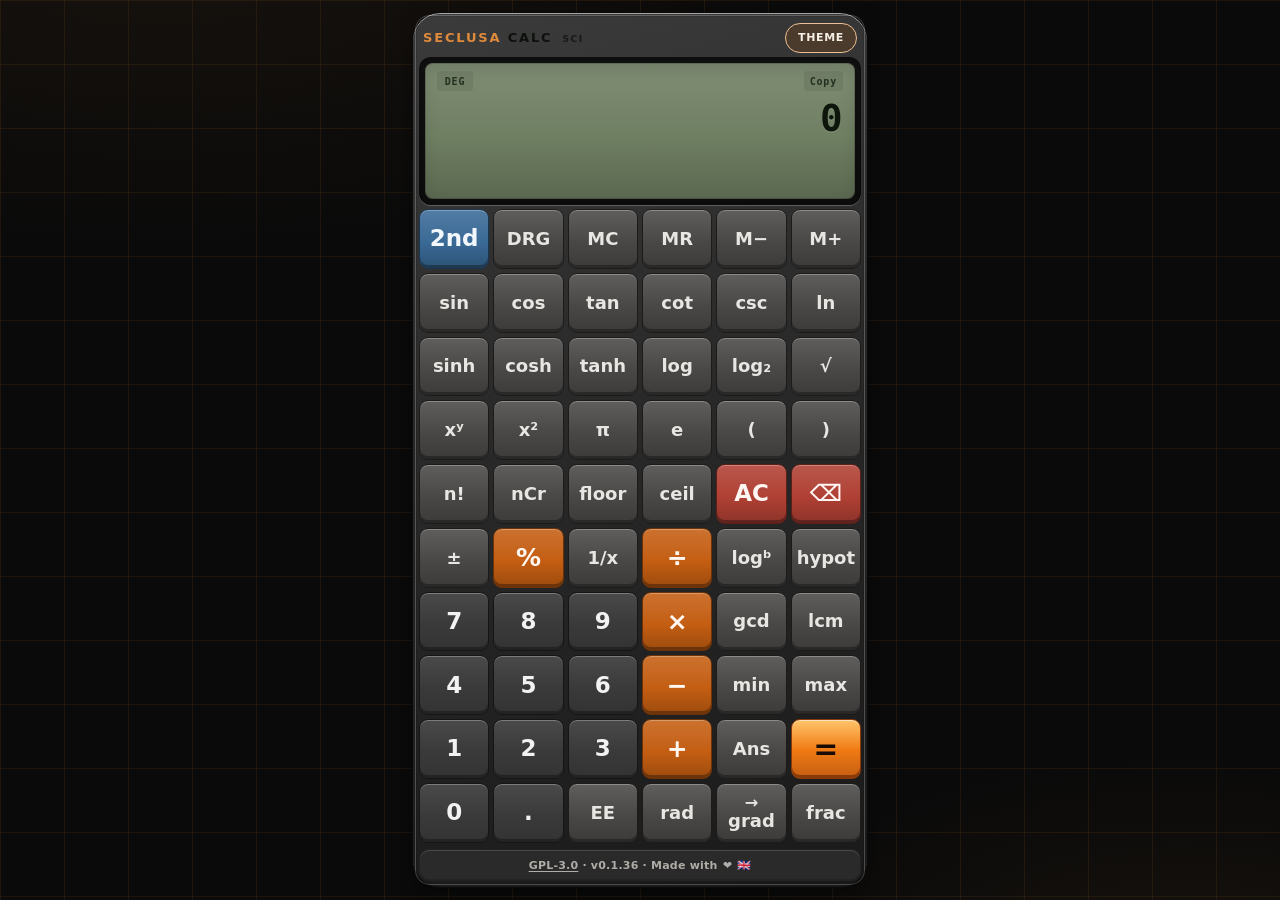
==== commit 34d519fe: "Release 0.1.36: flush LCD expr+answer, dull expr after =, keep ×÷ glyphs. Co-authored-by: Cursor <cu" ====
--- a/index.html
+++ b/index.html
@@ -10,7 +10,7 @@
   <meta name="apple-mobile-web-app-capable" content="yes">
   <meta name="mobile-web-app-capable" content="yes">
   <meta name="apple-mobile-web-app-title" content="Seclusa Calc">
-  <meta name="version" content="0.1.35">
+  <meta name="version" content="0.1.36">
 
   <!--
     Permissions-Policy in a <meta> tag is inert. Browsers only honour it as a
@@ -29,9 +29,9 @@
 
   <title>Seclusa Calc</title>
 
-  <script src="static/js/theme-boot.js?v=0.1.35"></script>
-  <link rel="stylesheet" href="static/css/seclusa-base.css?v=0.1.35">
-  <link rel="stylesheet" href="static/css/app.css?v=0.1.35">
+  <script src="static/js/theme-boot.js?v=0.1.36"></script>
+  <link rel="stylesheet" href="static/css/seclusa-base.css?v=0.1.36">
+  <link rel="stylesheet" href="static/css/app.css?v=0.1.36">
   <link rel="manifest" href="manifest.json">
   <link rel="icon" href="static/icons/icon.svg" type="image/svg+xml">
   <link rel="apple-touch-icon" href="static/icons/icon-192.png">
@@ -56,10 +56,7 @@
           <span class="mem-chip" id="mem-indicator" hidden>M</span>
           <button type="button" class="angle-chip copy-chip" id="btn-copy" title="Copy answer">Copy</button>
         </div>
-        <div class="readout-line" id="readout-line">
-          <div class="expr" id="expr" hidden></div>
-          <div class="display" id="display">0</div>
-        </div>
+        <div class="readout-line" id="readout-line"><span class="expr" id="expr" hidden></span><span class="display" id="display">0</span></div>
       </div>
     </div>
 
@@ -144,7 +141,7 @@
     <footer class="calc-foot">
       <p>
         <a href="LICENSE">GPL-3.0</a>
-        · <span id="app-version">v0.1.35</span>
+        · <span id="app-version">v0.1.36</span>
         · Made with <span class="heart" role="img" aria-label="love">❤️</span> 🇬🇧
       </p>
     </footer>
@@ -171,9 +168,9 @@
 
 <div class="toast" id="toast" role="status" aria-live="polite" hidden></div>
 
-<script src="static/js/store.js?v=0.1.35"></script>
-<script src="static/js/theme.js?v=0.1.35"></script>
-<script src="static/js/calc.js?v=0.1.35"></script>
-<script src="static/js/app.js?v=0.1.35"></script>
+<script src="static/js/store.js?v=0.1.36"></script>
+<script src="static/js/theme.js?v=0.1.36"></script>
+<script src="static/js/calc.js?v=0.1.36"></script>
+<script src="static/js/app.js?v=0.1.36"></script>
 </body>
 </html>
--- a/static/css/app.css
+++ b/static/css/app.css
@@ -341,7 +341,9 @@
   display: inline;
   margin: 0;
   font: inherit;
-  color: var(--calc-lcd-dim);
+  /* Dulled after equals — answer stays full black ink. */
+  color: color-mix(in srgb, var(--calc-lcd-dim) 38%, var(--calc-lcd));
+  font-weight: 600;
 }
 
 .expr[hidden] { display: none !important; }
